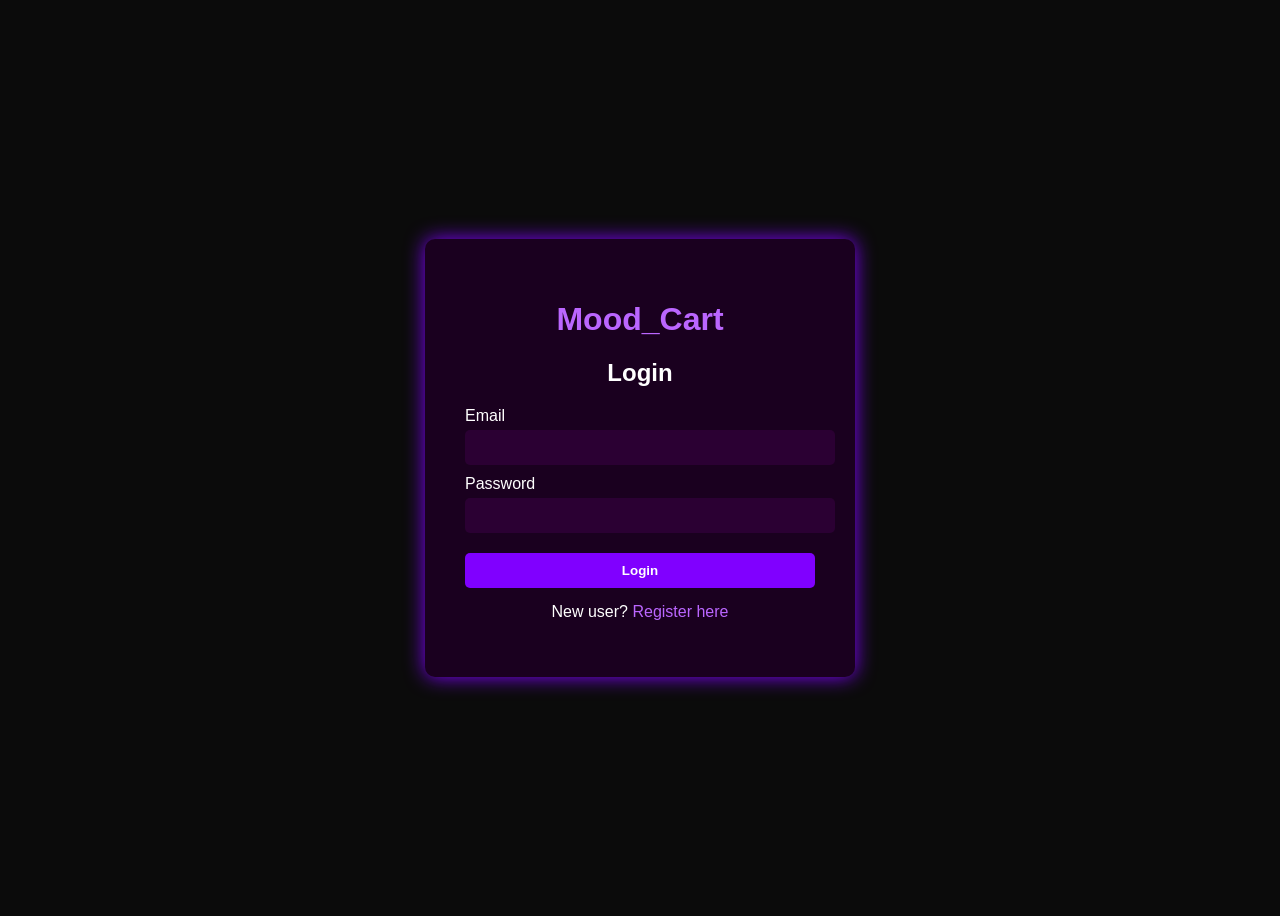
==== cart.html @ 832da557 "frontend uploaded" ====
<!DOCTYPE html>
<html>
<head>

<title>My Cart</title>

<link rel="stylesheet" href="css/cart.css">

<link rel="stylesheet"
href="https://cdnjs.cloudflare.com/ajax/libs/font-awesome/6.4.0/css/all.min.css">

</head>

<body>

<header>

<div class="logo">
MoodCart
</div>

<div class="cart-title">
My Cart (<span id="cartCount">0</span>)
</div>

</header>

<div id="cartContainer" class="cart-container"></div>

<footer>

<a href="index.html">Home</a>

<a href="checkout.html">Checkout</a>

</footer>

<script src="js/cart.js"></script>

</body>
</html>
---- css/cart.css ----
body{
background:#0b0b0b;
font-family:Arial;
margin:0;
color:white;
}

/* HEADER */

header{
display:flex;
justify-content:space-between;
align-items:center;
padding:15px 30px;
background:#140018;
box-shadow:0 0 10px #8000ff;
}

.logo{
font-size:24px;
color:#bb66ff;
font-weight:bold;
}

.cart-title{
color:#bb66ff;
font-size:18px;
}

/* GRID */

.cart-container{
display:grid;
grid-template-columns:repeat(4,1fr);
gap:25px;
padding:40px;
}

/* CARD */

.product-card{
background:#1a001f;
padding:15px;
border-radius:10px;
box-shadow:0 0 10px #8000ff;
text-align:center;
}

.product-card img{
width:100%;
height:180px;
object-fit:cover;
border-radius:5px;
}

.product-name{
margin-top:10px;
font-size:16px;
}

.product-price{
color:#bb66ff;
margin:10px 0;
}

.product-buttons button{
margin:5px;
padding:8px 12px;
border:none;
border-radius:5px;
cursor:pointer;
background:#8000ff;
color:white;
}

.product-buttons button:hover{
background:#a64dff;
}

/* FOOTER */

footer{
position:fixed;
bottom:0;
width:100%;
background:#140018;
display:flex;
justify-content:center;
padding:15px;
box-shadow:0 0 10px #8000ff;
}

footer a{
margin:0 20px;
text-decoration:none;
color:white;
background:#8000ff;
padding:8px 20px;
border-radius:5px;
}

footer a:hover{
background:#a64dff;
}
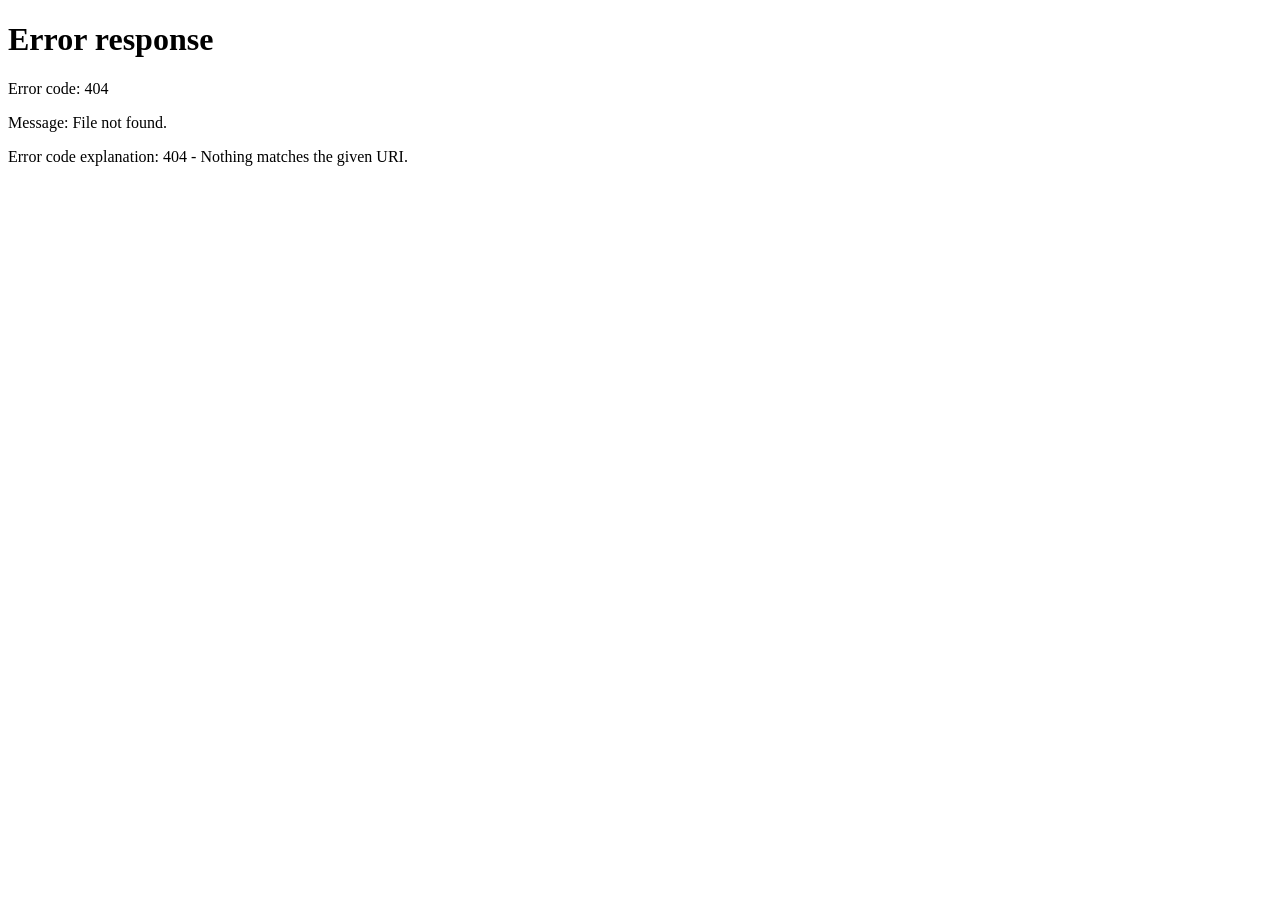
==== commit b1e4380b: "Fixed login flow and routing" ====
--- a/cart.html
+++ b/cart.html
@@ -29,7 +29,7 @@
 
 <footer>
 
-<a href="index.html">Home</a>
+<a href="home.html">Home</a>
 
 <a href="checkout.html">Checkout</a>
 
